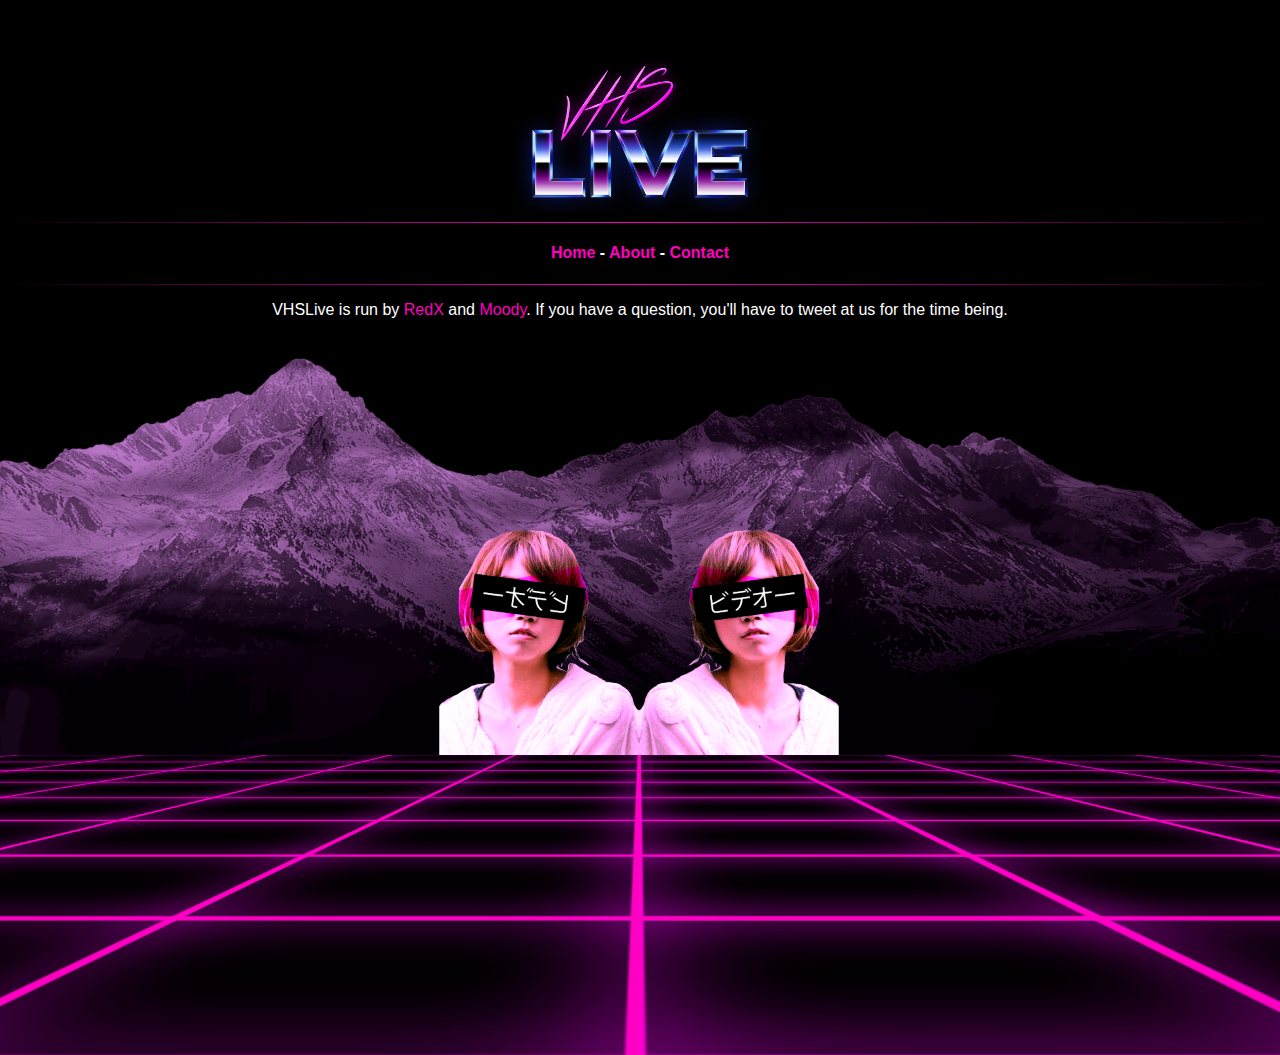
==== about.html @ 7afa218d "added contact and about pages" ====
<!doctype html>
<html>
	<head>
		<meta charset="utf-8">
		<title>VHSLive</title>
		<link rel="stylesheet" type="text/css" href="./css/main.css"/>
	</head>
	<body>
		<img id="logo" src="./img/vhslive-logo.png"/>
		<hr/>
			<h4 id="nav">
				<a href="./index.html">Home</a> -
				<a href="./about.html">About</a> -
				<a href="./contact.html">Contact</a> 
			</h4>
		<hr/>
        <p>
            VHSLive is run by
            <a href="https://twitter.com/iamredxoxo">RedX</a>
            and
            <a href="https://twitter.com/moodyssbm">Moody</a>.
            If you have a question, you'll have to tweet at us for the time being.
        </p>
		<img src="./img/bg.png" id="bottom"/>
	</body>
</html>
---- css/main.css ----
body {
  font-family: Helvetica, sans-serif;
  background: black;
  color: white;
  margin: 0; }

p {
  display: block;
  margin-left: auto;
  margin-right: auto;
  color: white;
  text-align: center; }

h3 {
  text-align: center;
  color: white; }

hr {
  border: 0;
  height: 1px;
  background-image: linear-gradient(to right, rgba(255, 0, 193, 0), #ff00c1, rgba(255, 0, 193, 0)); }

a {
  color: #ff00c1;
  text-decoration: none; }

a:hover {
  color: #ff96dc; }

iframe {
  display: block;
  margin-left: auto;
  margin-right: auto; }

#logo {
  display: block;
  margin-left: auto;
  margin-right: auto;
  width: 500px; }

#bottom {
  display: block;
  width: 100%;
  height: auto; }

#nav {
  text-align: center; }

/*# sourceMappingURL=main.css.map */
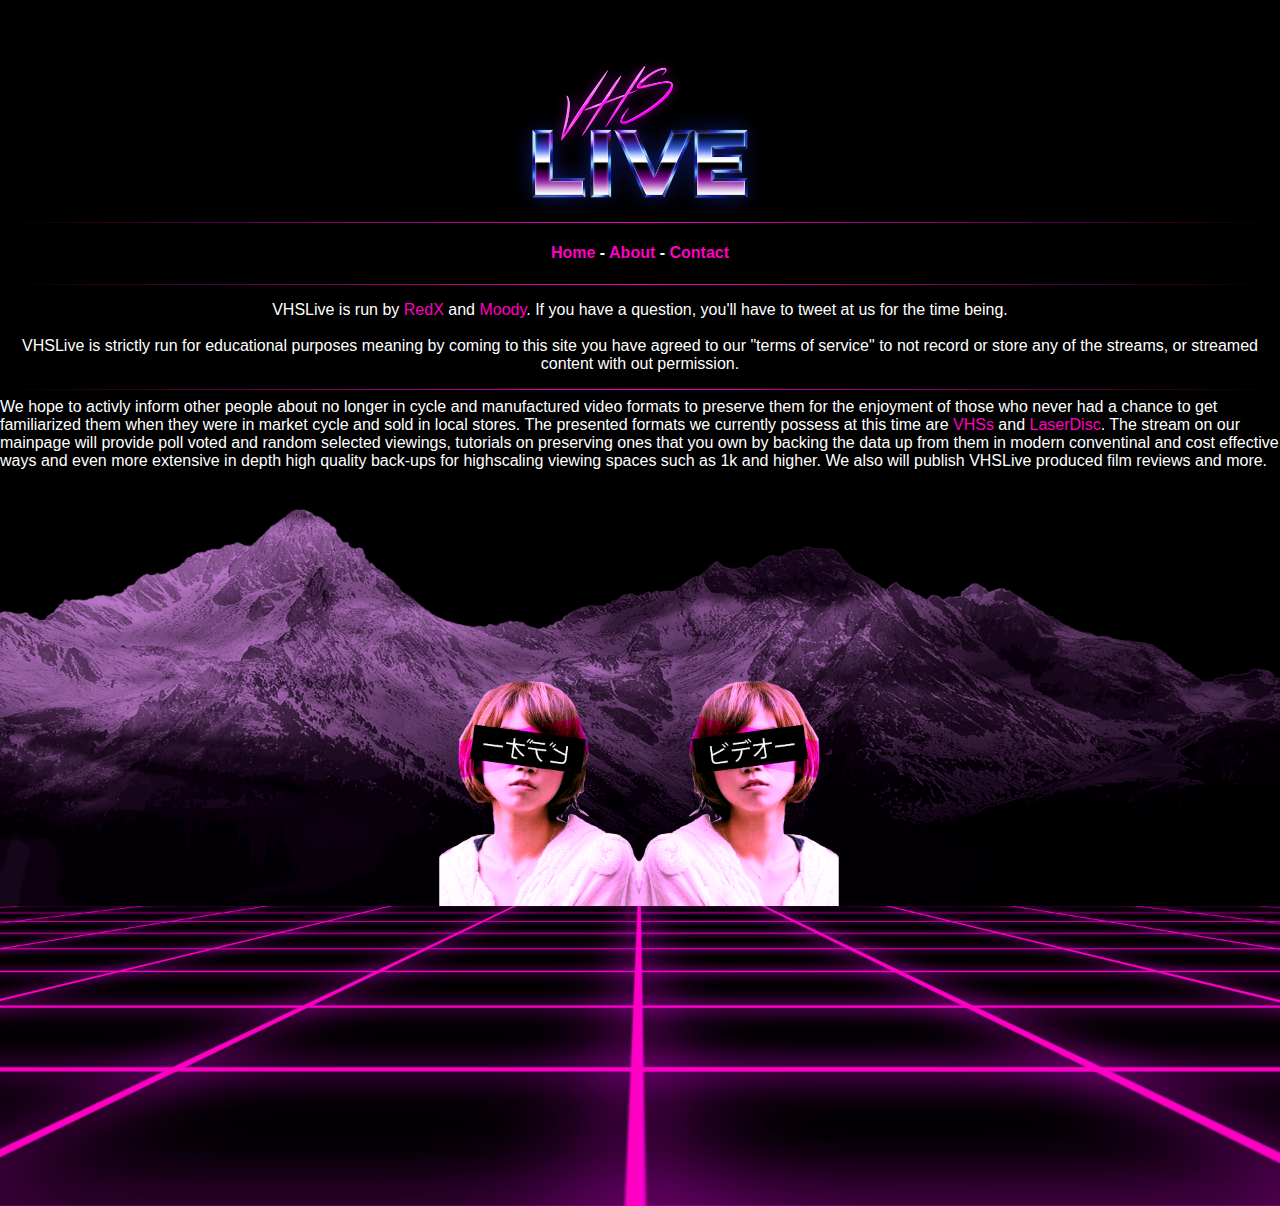
==== commit 90dd7a5e: "Hope you like <3" ====
--- a/about.html
+++ b/about.html
@@ -20,6 +20,20 @@
             and
             <a href="https://twitter.com/moodyssbm">Moody</a>.
             If you have a question, you'll have to tweet at us for the time being.
+			<br/>
+			<br/>
+			VHSLive is strictly run for educational purposes meaning by coming to this site you have agreed to our "terms of service" 
+			to not record or store any of the streams, or streamed content with out permission.
+			<hr/>
+			We hope to activly inform other people about no longer in cycle and manufactured video formats to preserve them 
+			for the enjoyment of those who never had a chance to get familiarized them when they were in market cycle and sold in local stores. 
+			The presented formats we currently possess at this time are
+			<a href="https://en.wikipedia.org/wiki/VHS">VHSs</a>
+			and
+			<a href="https://en.wikipedia.org/wiki/LaserDisc">LaserDisc</a>.
+			The stream on our mainpage will provide poll voted and random selected viewings, tutorials on preserving ones that you own by backing the data up 
+			from them in modern conventinal and cost effective ways and even more extensive in depth high quality back-ups for highscaling 
+			viewing spaces such as 1k and higher. We also will publish VHSLive produced film reviews and more.
         </p>
 		<img src="./img/bg.png" id="bottom"/>
 	</body>
--- a/css/main.css
+++ b/css/main.css
@@ -46,4 +46,10 @@
 #nav {
   text-align: center; }
 
+#poll {
+  width: 620px;
+  display: block;
+  margin-left: auto;
+  margin-right: auto; }
+
 /*# sourceMappingURL=main.css.map */
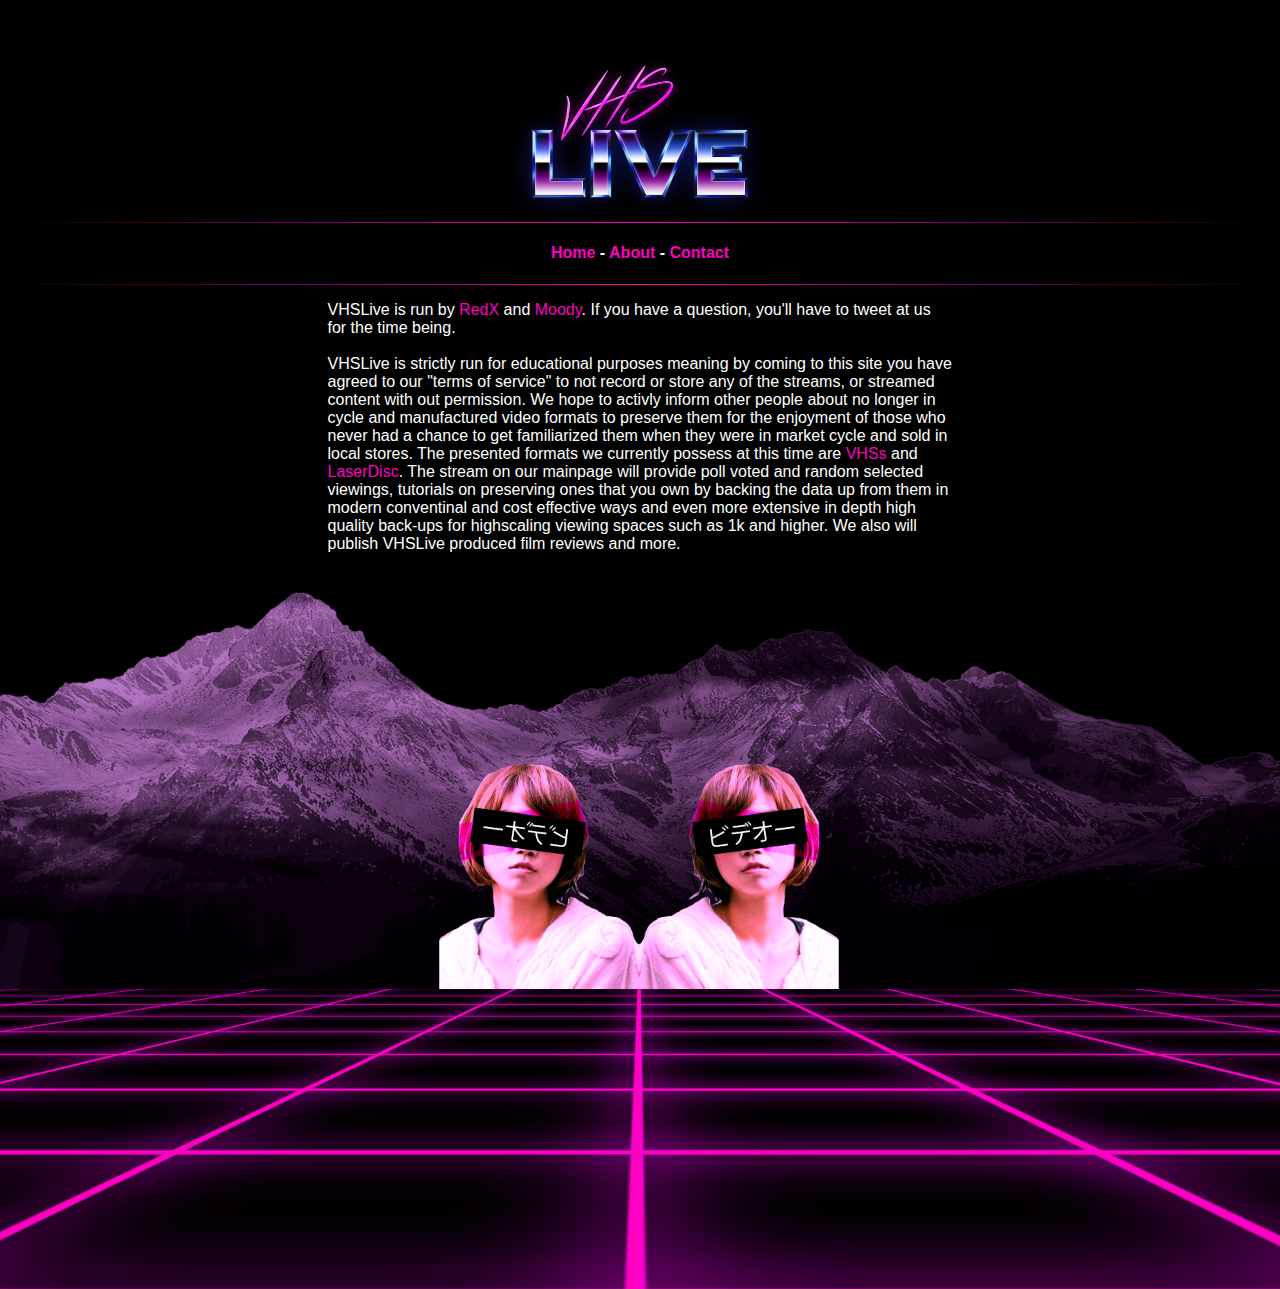
==== commit 9b1fa71b: "changed poll and a few other things. still need to clean up code" ====
--- a/about.html
+++ b/about.html
@@ -4,6 +4,7 @@
 		<meta charset="utf-8">
 		<title>VHSLive</title>
 		<link rel="stylesheet" type="text/css" href="./css/main.css"/>
+		<link rel="shortcut icon" href="./favicon.ico"/>
 	</head>
 	<body>
 		<img id="logo" src="./img/vhslive-logo.png"/>
@@ -24,7 +25,7 @@
 			<br/>
 			VHSLive is strictly run for educational purposes meaning by coming to this site you have agreed to our "terms of service" 
 			to not record or store any of the streams, or streamed content with out permission.
-			<hr/>
+			
 			We hope to activly inform other people about no longer in cycle and manufactured video formats to preserve them 
 			for the enjoyment of those who never had a chance to get familiarized them when they were in market cycle and sold in local stores. 
 			The presented formats we currently possess at this time are
--- a/css/main.css
+++ b/css/main.css
@@ -6,10 +6,10 @@
 
 p {
   display: block;
+  width: 625px;
   margin-left: auto;
   margin-right: auto;
-  color: white;
-  text-align: center; }
+  color: white; }
 
 h3 {
   text-align: center;
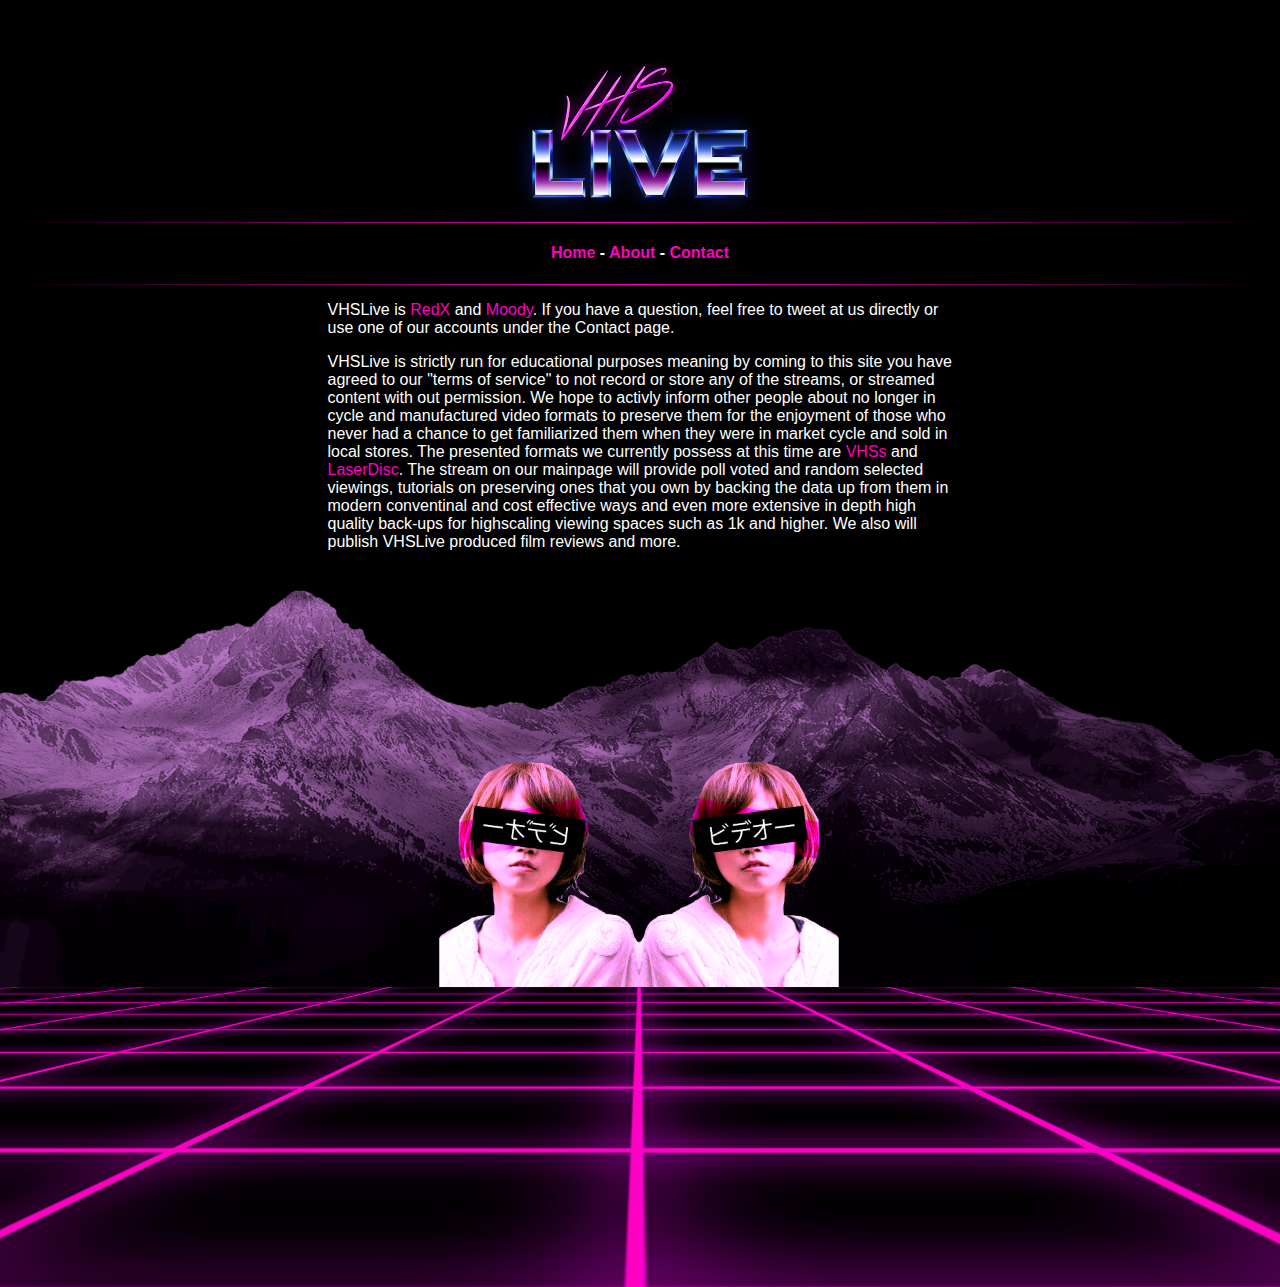
==== commit 490324de: "cleaned up css on contact and removed extraneous icons" ====
--- a/about.html
+++ b/about.html
@@ -16,13 +16,13 @@
 			</h4>
 		<hr/>
         <p>
-            VHSLive is run by
+            VHSLive is 
             <a href="https://twitter.com/iamredxoxo">RedX</a>
             and
             <a href="https://twitter.com/moodyssbm">Moody</a>.
-            If you have a question, you'll have to tweet at us for the time being.
-			<br/>
-			<br/>
+            If you have a question, feel free to tweet at us directly or use one of our accounts under the Contact page.
+		</p>
+		<p>
 			VHSLive is strictly run for educational purposes meaning by coming to this site you have agreed to our "terms of service" 
 			to not record or store any of the streams, or streamed content with out permission.
 			
--- a/css/main.css
+++ b/css/main.css
@@ -52,4 +52,7 @@
   margin-left: auto;
   margin-right: auto; }
 
+#social {
+  text-align: center; }
+
 /*# sourceMappingURL=main.css.map */
